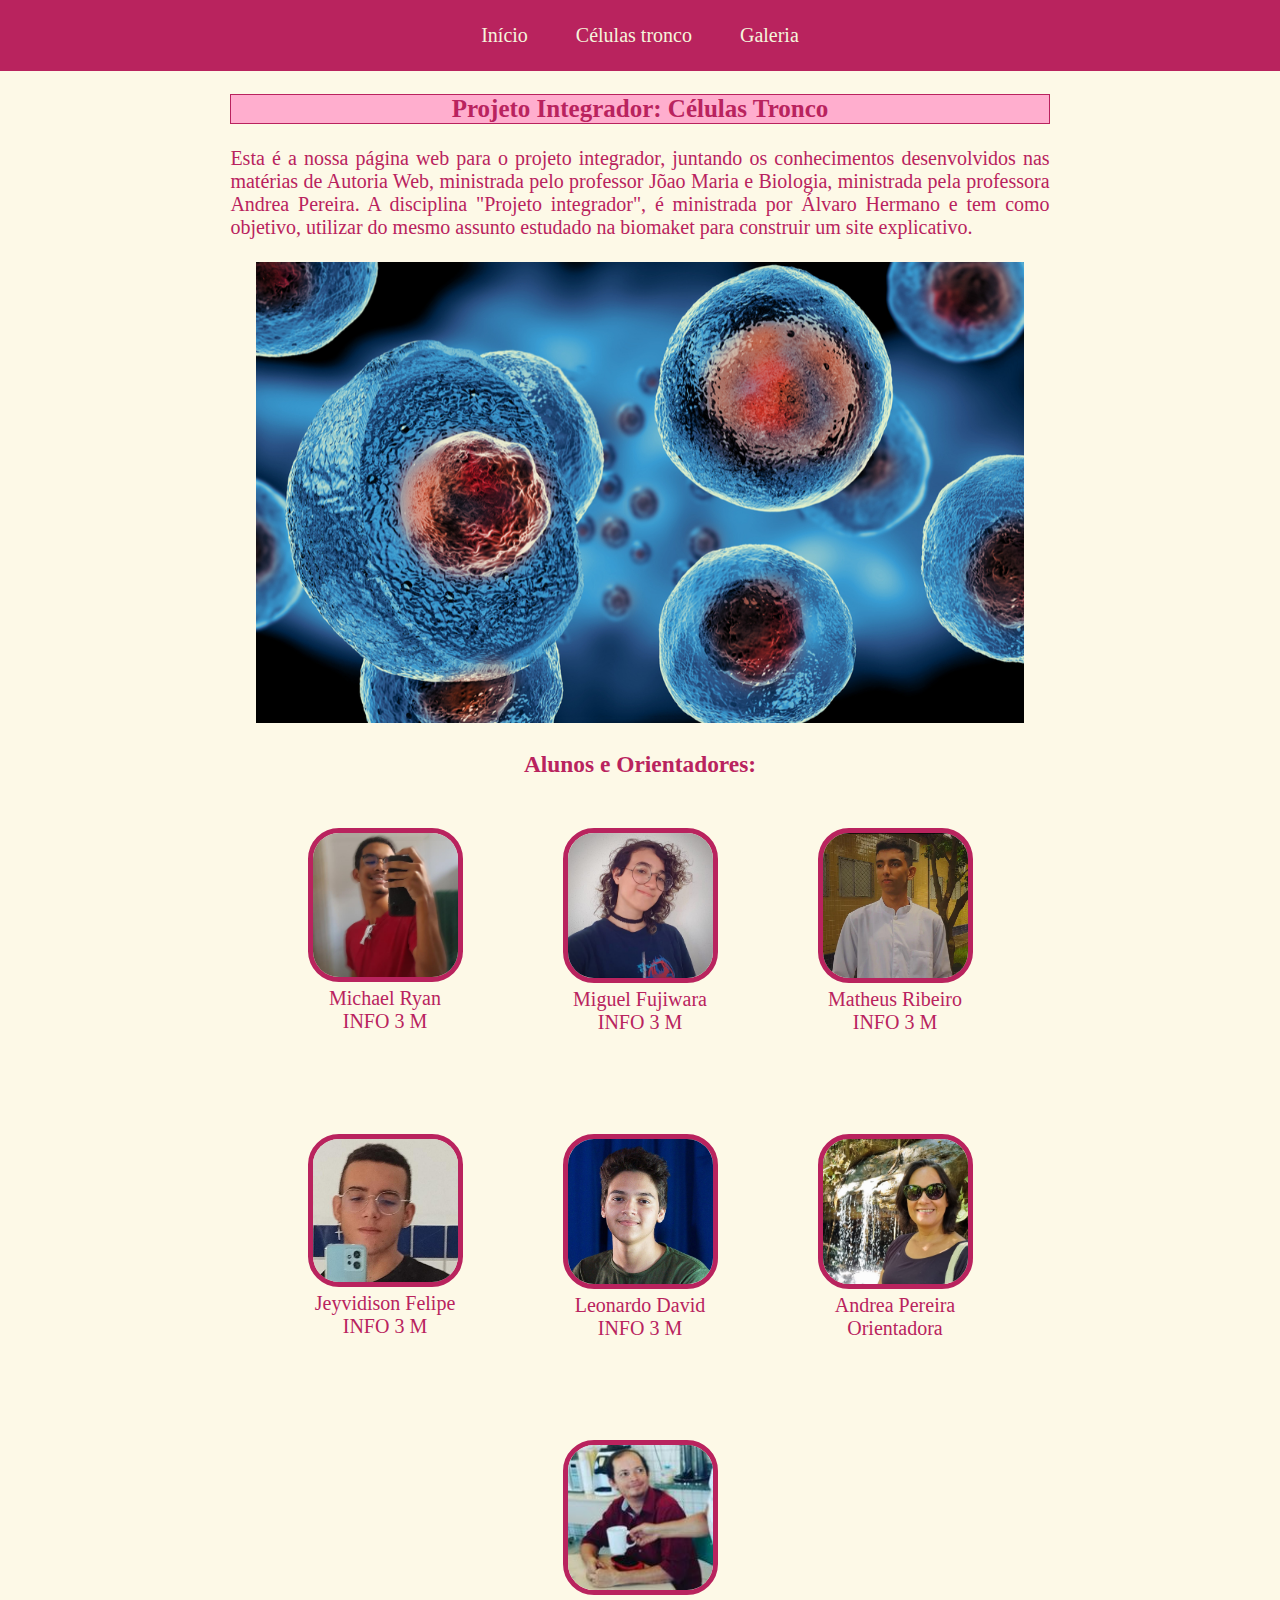
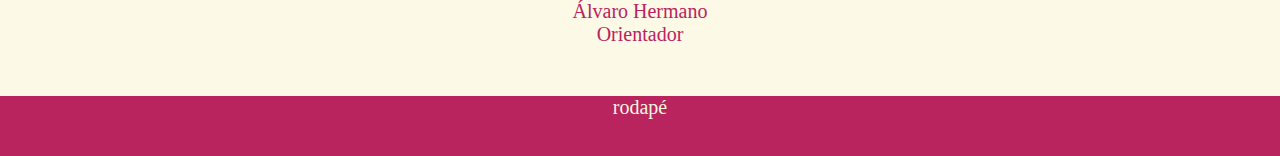
==== index.html @ c7c6cb29 "o js funcionou!!! E ficou bonito" ====
<!DOCTYPE html>
<html lang="pt-br">
<head>
    <meta charset="UTF-8">
    <meta http-equiv="X-UA-Compatible" content="IE=edge">
    <meta name="viewport" content="width=device-width, initial-scale=1.0">
    <title>Projeto Integrador</title>

    <link href="Css/index.css" type="text/css" rel="stylesheet">
</head> 
<body>
    <!--Cabeçalho - menu 1-->
    <header class="header">
        <!--nav menu-->
        <nav class="header_details">
            
            <ul class="menu_1">
                <li><a href="index.html">Início</a></li>
                <li><a href="HTML/index_oquesao.html">Células tronco</a></li>
                <li><a href="HTML/link3.html">Galeria</a></li>

            </ul>

        </nav>
    </header>


    <!--Principal-->
    <main class="corpo">
        <div class="meio">
            <br/>
            <!--título-->
            <h3 class="titulo">Projeto Integrador: Células Tronco</h3> <br/>

            <!--texto-->
            <p>Esta é a nossa página web para o projeto integrador, juntando os conhecimentos desenvolvidos nas matérias 
                de Autoria Web, ministrada pelo professor Jõao Maria e Biologia, ministrada pela professora Andrea Pereira. A disciplina "Projeto integrador", é ministrada por 
                Álvaro Hermano e tem como objetivo, utilizar do mesmo assunto estudado na biomaket para construir um site explicativo. 
            </p> <br/>
            
            <div class="div_imagem">
                <img class="imagem imagem_inicial" src="Imagens/maquete_inicio.png">
            </div>
            <br/>
            <h3>Alunos e Orientadores:</h3>

            <div class="div_alunos">
                <div class="div_alunos_individual">
                    <img class="imagem_alunos" src="Imagens/michael.png">
                    <p>Michael Ryan <br/> INFO 3 M</p>
                </div>
                <div class="div_alunos_individual">
                    <img class="imagem_alunos" src="Imagens/haru.png">
                    <p>Miguel Fujiwara <br/> INFO 3 M</p>
                </div>
                <div class="div_alunos_individual">
                    <img class="imagem_alunos" src="Imagens/matheus.png">
                    <p>Matheus Ribeiro <br/> INFO 3 M</p>
                </div>
                <div class="div_alunos_individual">
                    <img class="imagem_alunos" src="Imagens/jey.png">
                    <p>Jeyvidison Felipe <br/> INFO 3 M</p>
                </div>
                <div class="div_alunos_individual">
                    <img class="imagem_alunos" src="Imagens/leo.png">
                    <p>Leonardo David <br/> INFO 3 M</p>
                </div>

                <div class="div_alunos_individual">
                    <img class="imagem_alunos" src="Imagens/andrea.png">
                    <p>Andrea Pereira <br/> Orientadora</p>
                </div>

                <div class="div_alunos_individual">
                    <img class="imagem_alunos" src="Imagens/alvaro.png">
                    <p>Álvaro Hermano <br/> Orientador</p>
                </div>
                
                
            </div>
         </div>
    </main>

    <!--rodapé-->

    <footer>
        <p> rodapé</p>
    </footer>
    
</body>
</html>
---- Css/index.css ----
@import url(style.css);
@import url(header.css);
@import url(estrutura.css);
@import url(footer.css);

/*imagem inicial*/

.imagem_inicial{
    height: auto; 
    max-width: 800px;
}

h3{
    text-align: center;
}

.div_alunos{
    display: flex;
    flex-wrap: wrap;
    text-align: center;
    justify-content: center;
}

.div_alunos_individual{
    padding: 40px;
    margin: 10px;
    
}


.imagem_alunos{
    width: 30vw;
    max-width: 155px;
    border-radius: 20%;
    border: 5px solid var(--main_color);
}

@media (width < 750px){

    .div_alunos_individual{
        padding: 0px;
    }

}
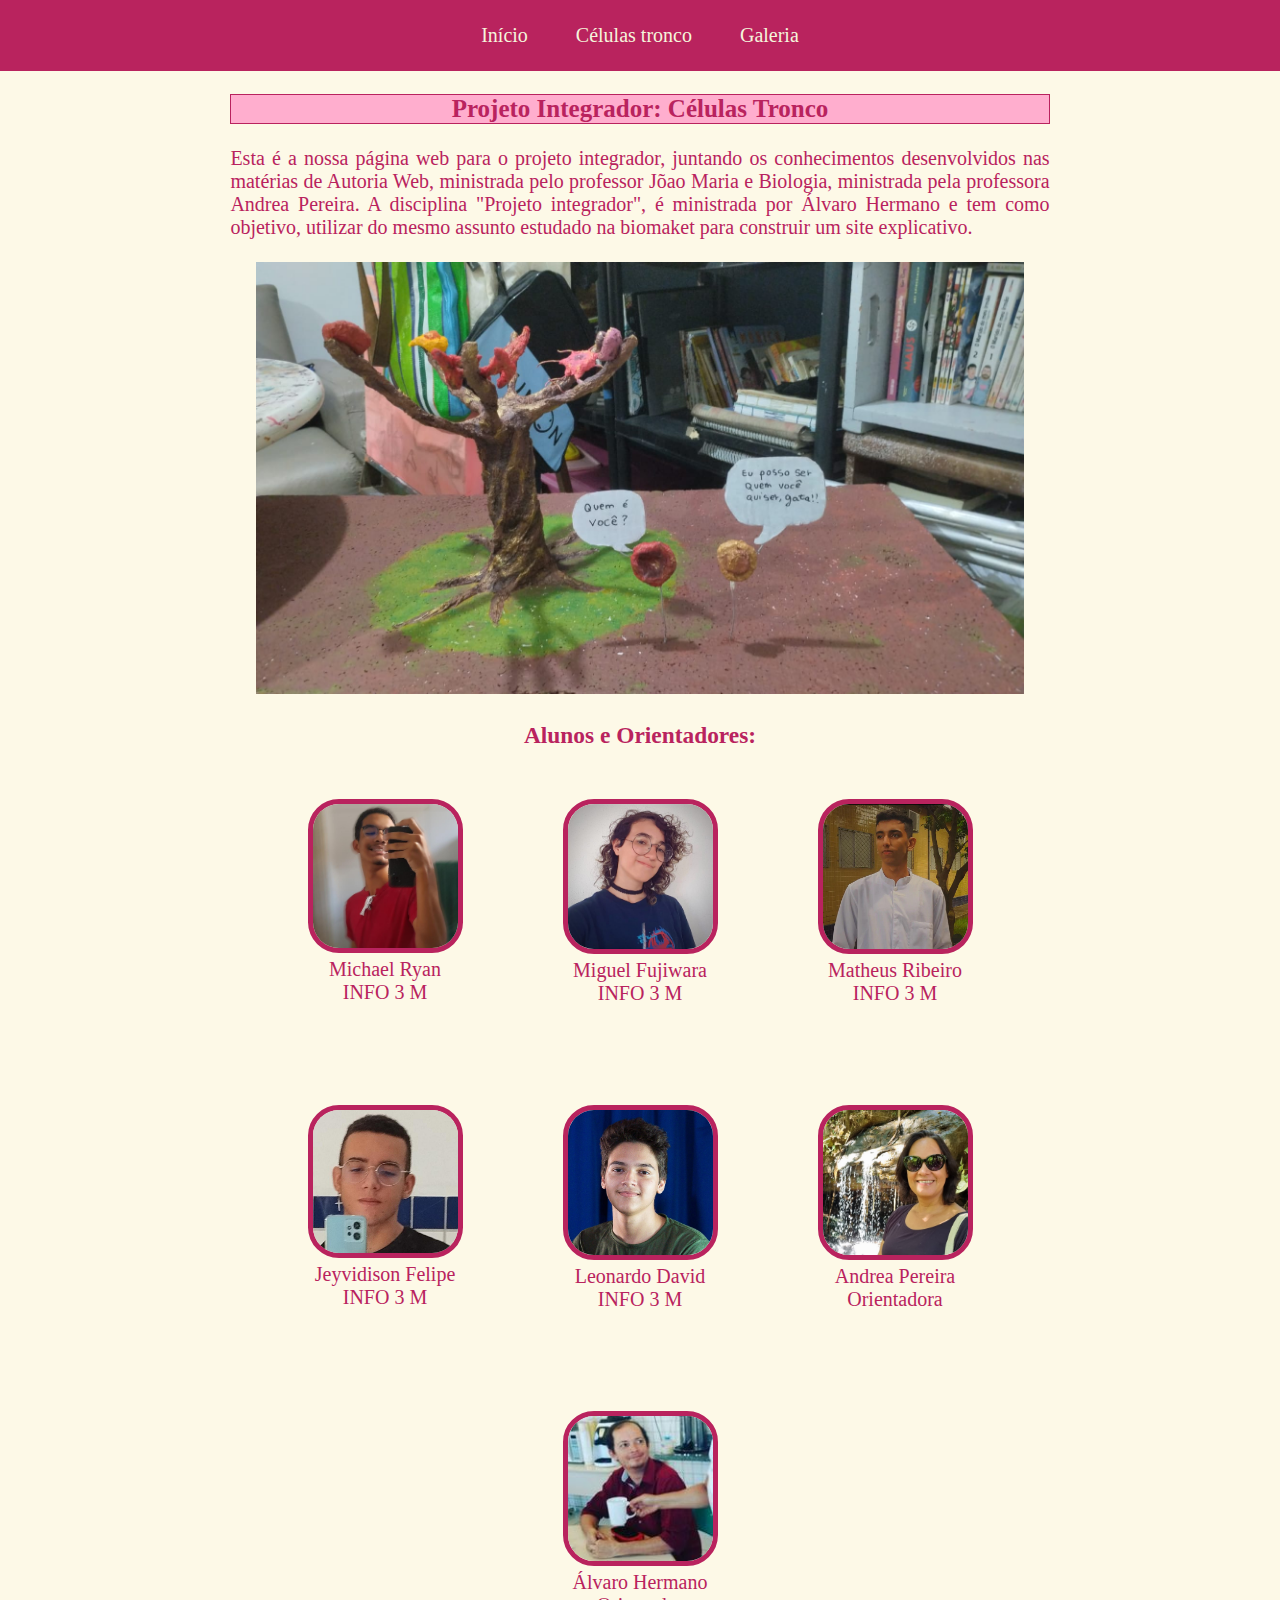
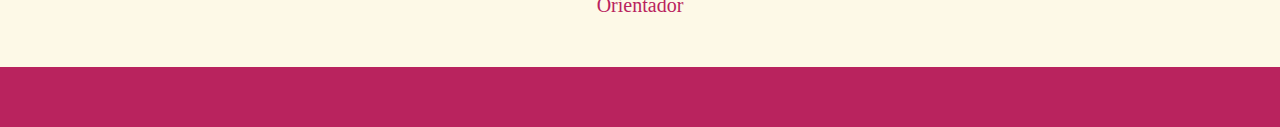
==== commit 13fa7165: "Páginas restantes vídeos texto alternativo THE END" ====
--- a/index.html
+++ b/index.html
@@ -17,7 +17,7 @@
             <ul class="menu_1">
                 <li><a href="index.html">Início</a></li>
                 <li><a href="HTML/index_oquesao.html">Células tronco</a></li>
-                <li><a href="HTML/link3.html">Galeria</a></li>
+                <li><a href="HTML/galeria.html">Galeria</a></li>
 
             </ul>
 
@@ -39,40 +39,51 @@
             </p> <br/>
             
             <div class="div_imagem">
-                <img class="imagem imagem_inicial" src="Imagens/maquete_inicio.png">
+                <img class="imagem imagem_inicial" src="Imagens/maquete_pronta.png" alt="Uma árvore com diferentes
+                tipos de células em cada um de seus galhos, na frente da árvore, uma hemácia com um balão de fala 
+                escrito 'Quem é você?', e ao seu lado uma célula-tronco com um balão de fala escrito 'Eu posso ser 
+                quem você quiser, gata!!!' ">
             </div>
             <br/>
             <h3>Alunos e Orientadores:</h3>
 
             <div class="div_alunos">
                 <div class="div_alunos_individual">
-                    <img class="imagem_alunos" src="Imagens/michael.png">
+                    <img class="imagem_alunos" src="Imagens/michael.png" alt="Um garoto com a pele parda, camisa vermelha 
+                    cabelo castanho curto e óculos, segurando um celular (tirando uma foto no espelho), ele está sorrindo">
                     <p>Michael Ryan <br/> INFO 3 M</p>
                 </div>
                 <div class="div_alunos_individual">
-                    <img class="imagem_alunos" src="Imagens/haru.png">
+                    <img class="imagem_alunos" src="Imagens/haru.png" alt="Um garoto com a pele clara, camiseta azul
+                    escuro, cabelo cacheado, castanho, raspado de um lado e o restante na altura do ombro, usá óculos e uma gargantilha preta">
                     <p>Miguel Fujiwara <br/> INFO 3 M</p>
                 </div>
                 <div class="div_alunos_individual">
-                    <img class="imagem_alunos" src="Imagens/matheus.png">
+                    <img class="imagem_alunos" src="Imagens/matheus.png" alt="Um garoto com a pele parda, cabelo castanho, curto e um 
+                    jaleco branco">
                     <p>Matheus Ribeiro <br/> INFO 3 M</p>
                 </div>
                 <div class="div_alunos_individual">
-                    <img class="imagem_alunos" src="Imagens/jey.png">
+                    <img class="imagem_alunos" src="Imagens/jey.png" alt="Um garoto com a pele clara, cabelo castanho, curto, óculos, um brinco 
+                    de uma cruz prata em apenas uma orelha e uma camisa preta, está segurando um celular (tirando uma foto 
+                    no espelho)">
                     <p>Jeyvidison Felipe <br/> INFO 3 M</p>
                 </div>
                 <div class="div_alunos_individual">
-                    <img class="imagem_alunos" src="Imagens/leo.png">
+                    <img class="imagem_alunos" src="Imagens/leo.png" alt="Um garoto com a pele clara, cabelo castanho, curto e uma camisa verde 
+                    escura">
                     <p>Leonardo David <br/> INFO 3 M</p>
                 </div>
 
                 <div class="div_alunos_individual">
-                    <img class="imagem_alunos" src="Imagens/andrea.png">
+                    <img class="imagem_alunos" src="Imagens/andrea.png" alt="Uma mulher com a pele clara, cabelo castanho, liso na altura do 
+                    ombro, está usando óculos escuros e uma camisa roxo escuro, está ao lado de uma mini cachoeira, sorrindo">
                     <p>Andrea Pereira <br/> Orientadora</p>
                 </div>
 
                 <div class="div_alunos_individual">
-                    <img class="imagem_alunos" src="Imagens/alvaro.png">
+                    <img class="imagem_alunos" src="Imagens/alvaro.png" alt="Um homem de pele clara, cabelo castanho, curto e uma camisa polo 
+                    vermelha, ele está olhando pro lado.">
                     <p>Álvaro Hermano <br/> Orientador</p>
                 </div>
                 
@@ -81,11 +92,11 @@
          </div>
     </main>
 
-    <!--rodapé-->
+     <!--rodapé-->
 
-    <footer>
-        <p> rodapé</p>
-    </footer>
+     <footer>
+
+     </footer>
     
 </body>
 </html>